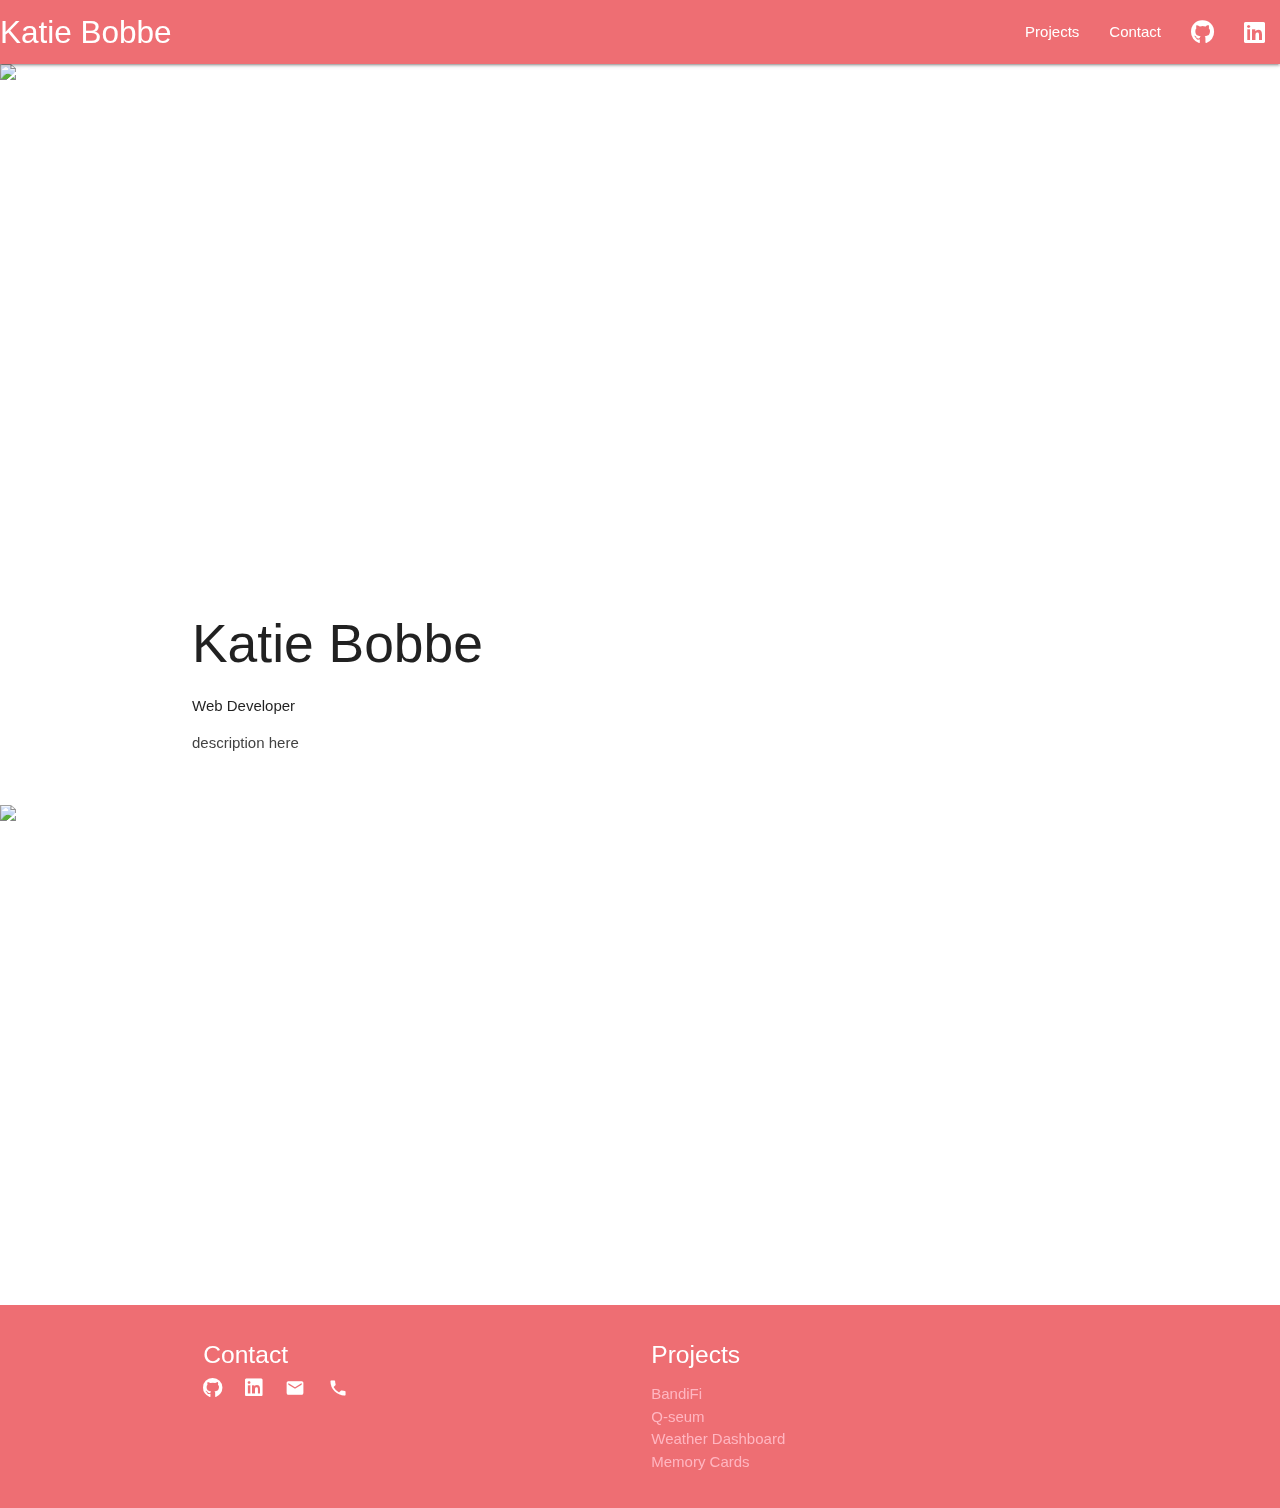
==== index.html @ ac1b7f36 "initial setup of files, basic layout of nav and footer. Testing out components of Materialize, such " ====
<!DOCTYPE html>
<html lang="en">
  <head>
    <meta charset="utf-8">
    <meta name="viewport" content="width=device-width, initial-scale=1">
    <title>Katie Bobbe</title>
    <link rel="stylesheet" type="text/css" href="assets/css/style.css">
    <link rel="stylesheet" href="https://cdnjs.cloudflare.com/ajax/libs/font-awesome/5.11.2/css/all.min.css">
    <link href="https://fonts.googleapis.com/icon?family=Material+Icons" rel="stylesheet">
    <!-- Compiled and minified CSS -->
    <link rel="stylesheet" href="https://cdnjs.cloudflare.com/ajax/libs/materialize/1.0.0/css/materialize.min.css">
    <!-- Compiled and minified JavaScript -->
    <script src="https://cdnjs.cloudflare.com/ajax/libs/materialize/1.0.0/js/materialize.min.js"></script>
    <script src="./script.js"></script>
  </head>
  <body>

    <!-- <header> -->
      <nav>
        <div class="nav-wrapper">
          <a href="index.html" class="brand-logo">Katie Bobbe</a>
          <ul id="nav-mobile" class="right hide-on-med-and-down">
            <li><a href="projects.html">Projects</a></li>
            <li><a href="contact.html">Contact</a></li>
            <li><a href="https://github.com/kcbobbe"><i class="fab fa-github"></i></a></li>
            <li><a href="https://www.linkedin.com/in/kcbobbe/"><i class="fab fa-linkedin"></i></a></li>  
          </ul>
        </div>
      </nav>
    <!-- </header> -->

    <main>
      <!-- <div class="container"> -->
        <!-- <div class="row"> -->
          <div class="parallax-container">
            <div class="parallax"><img src="https://images.unsplash.com/photo-1582207266577-363b4f2f00b1?ixlib=rb-1.2.1&ixid=eyJhcHBfaWQiOjEyMDd9&auto=format&fit=crop&w=2250&q=80"></div>
          </div>
          <div class="section white">
            <div class="row container">
              <h2 class="header">Katie Bobbe</h2>
              <p><strong>Web Developer</strong></p>
              <p class="grey-text text-darken-3 lighten-3">description here</p>
            </div>
          </div>
          <div class="parallax-container">
            <div class="parallax"><img src="https://images.unsplash.com/photo-1554976027-30fa74fd305f?ixlib=rb-1.2.1&ixid=eyJhcHBfaWQiOjEyMDd9&auto=format&fit=crop&w=2550&q=80" style="max-height: 900px"></div>
          </div>
      
        <!-- </div> -->
      <!-- </div> -->
    </main>
    
    <footer class="page-footer">
      <div class="container">
        <div class="row">
          <div class="col s6">
            <h5 class="white-text">Contact</h5>
            <div class="row">
              <div class="col">
                <a href="https://github.com/kcbobbe"><i class="fab fa-github" style="color:white; font-size:20px"></i></a>
              </div>
              <div class="col">
                <a href="https://www.linkedin.com/in/kcbobbe/"><i class="fab fa-linkedin" style="color:white; font-size:20px"></i></a>
              </div>
              <div class="col">
                <a href="https://www.linkedin.com/in/kcbobbe/"><i class="material-icons" style="color:white; font-size:20px">email</i></a>
              </div>
              <div class="col">
                <a href="https://www.linkedin.com/in/kcbobbe/"><i class="material-icons" style="color:white; font-size:20px">phone</i></a>
              </div>
            </div>
            <!-- <p class="grey-text text-lighten-4">You can use rows and columns here to organize your footer content.</p> -->
          </div>
          <div class="col s6">
            <h5 class="white-text">Projects</h5>
            <ul>
              <li>
                <a href="https://github.com/kcbobbe" style="color:lightpink">BandiFi</a>
              </li>
              <li>
                <a href="https://www.linkedin.com/in/kcbobbe/" style="color:lightpink">Q-seum</a>
              </li>
              <li>
                <a href="https://www.linkedin.com/in/kcbobbe/" style="color:lightpink">Weather Dashboard</a>
              </li> 
              <li>
                <a href="https://www.linkedin.com/in/kcbobbe/" style="color:lightpink">Memory Cards</a>
              </li> 
            </ul>
          </div>
        </div>
      </div>
    </footer>
    <script src="https://cdnjs.cloudflare.com/ajax/libs/jquery/3.2.1/jquery.min.js"></script>
  </body>
</html>
---- assets/css/style.css ----
body {
  display: flex;
  min-height: 100vh;
  flex-direction: column;
}

main {
  flex: 1 0 auto;
}

.parallax-container {
  height: 300;
}
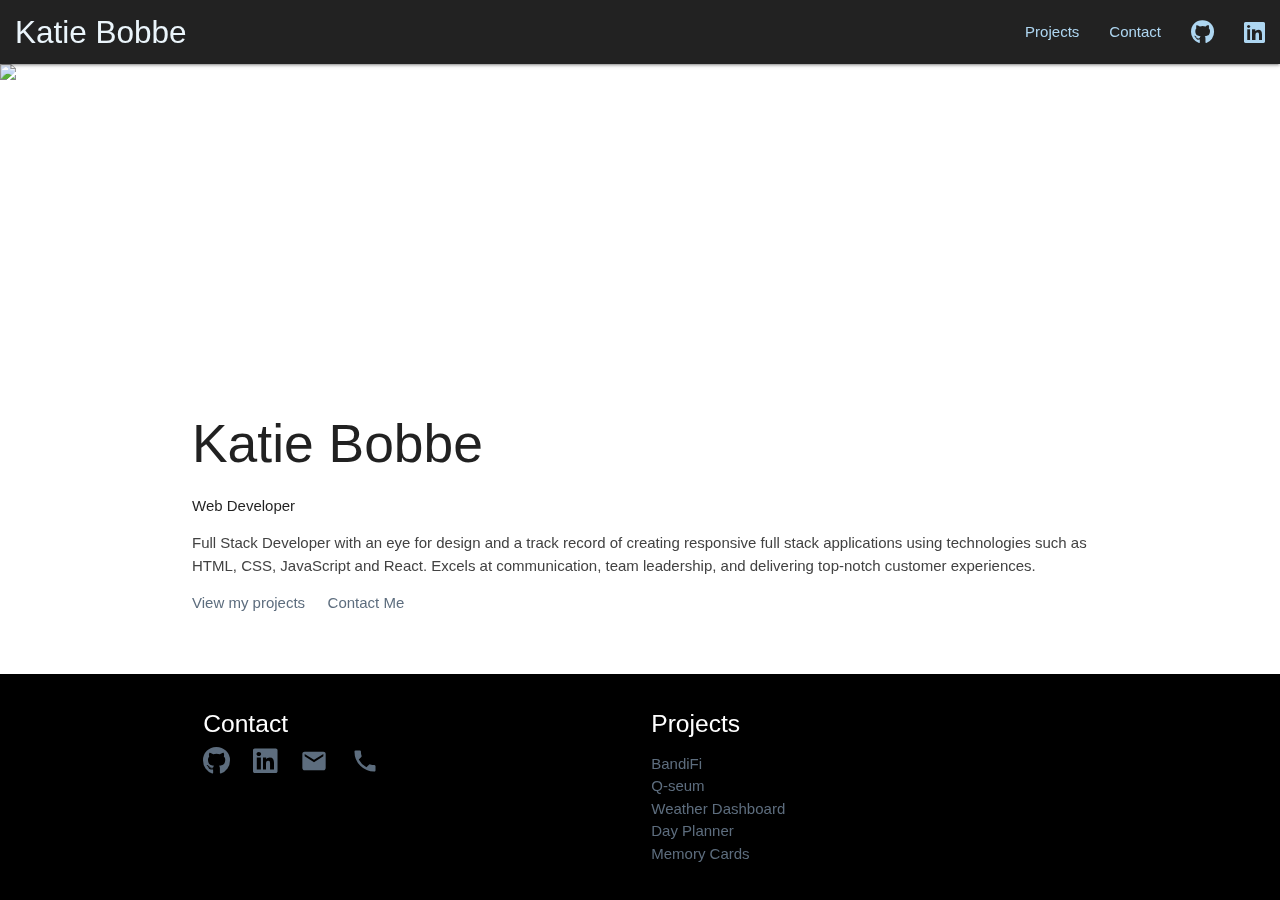
==== commit 48434e22: "decided not to use SASS because I would have to install packages using NPM and I'm not sure if it wo" ====
--- a/index.html
+++ b/index.html
@@ -33,41 +33,67 @@
       <!-- <div class="container"> -->
         <!-- <div class="row"> -->
           <div class="parallax-container">
-            <div class="parallax"><img src="https://images.unsplash.com/photo-1582207266577-363b4f2f00b1?ixlib=rb-1.2.1&ixid=eyJhcHBfaWQiOjEyMDd9&auto=format&fit=crop&w=2250&q=80"></div>
+            <!-- https://unsplash.com/photos/U9EWuhUzgs0 -->
+            <div class="parallax"><img src="assets/images/background4.jpg" style="max-width:800px"></div>
           </div>
           <div class="section white">
             <div class="row container">
               <h2 class="header">Katie Bobbe</h2>
               <p><strong>Web Developer</strong></p>
-              <p class="grey-text text-darken-3 lighten-3">description here</p>
+              <p class="grey-text text-darken-3 lighten-3">
+                Full Stack Developer with an eye for design and a track record of creating responsive full stack applications using technologies such as HTML, CSS, JavaScript and React. Excels at communication, team leadership, and delivering top-notch customer experiences.
+              </p>
+
+              <div class="row">
+                <div class="col" style="padding-left:0; margin-left:0">
+                  <a href="projects.html">
+                    View my projects
+                  </a>
+                </div>
+                <div class="col">
+                  <a href="contact.html">
+                    Contact Me
+                  </a>
+                </div>
+              </div>
+
+
             </div>
           </div>
-          <div class="parallax-container">
+          <!-- <div class="parallax-container">
             <div class="parallax"><img src="https://images.unsplash.com/photo-1554976027-30fa74fd305f?ixlib=rb-1.2.1&ixid=eyJhcHBfaWQiOjEyMDd9&auto=format&fit=crop&w=2550&q=80" style="max-height: 900px"></div>
-          </div>
+          </div> -->
       
         <!-- </div> -->
       <!-- </div> -->
     </main>
     
-    <footer class="page-footer">
+    <footer class="page-footer black">
       <div class="container">
         <div class="row">
           <div class="col s6">
             <h5 class="white-text">Contact</h5>
             <div class="row">
               <div class="col">
-                <a href="https://github.com/kcbobbe"><i class="fab fa-github" style="color:white; font-size:20px"></i></a>
+                <a href="https://github.com/kcbobbe"><i class="fab fa-github" style="font-size:28px"></i></a>
               </div>
               <div class="col">
-                <a href="https://www.linkedin.com/in/kcbobbe/"><i class="fab fa-linkedin" style="color:white; font-size:20px"></i></a>
+                <a href="https://www.linkedin.com/in/kcbobbe/">
+                  <i class="fab fa-linkedin" style="font-size:28px"></i>
+                </a>
               </div>
               <div class="col">
-                <a href="https://www.linkedin.com/in/kcbobbe/"><i class="material-icons" style="color:white; font-size:20px">email</i></a>
+                <a href="https://www.linkedin.com/in/kcbobbe/"><i class="material-icons icon-image-preview" style="font-size:28px">email</i></a>
               </div>
               <div class="col">
-                <a href="https://www.linkedin.com/in/kcbobbe/"><i class="material-icons" style="color:white; font-size:20px">phone</i></a>
+                <a href="https://www.linkedin.com/in/kcbobbe/"><i class="material-icons" style="font-size:28px">phone</i></a>
               </div>
+              <!-- <div class="col">
+                <div class="icons-preview">
+                  <i class="material-icons md-48" style="font-size:48px">assignment_returned</i>
+                  <div class="icon-caption">Resume</div>
+                </div>
+              </div> -->
             </div>
             <!-- <p class="grey-text text-lighten-4">You can use rows and columns here to organize your footer content.</p> -->
           </div>
@@ -75,16 +101,19 @@
             <h5 class="white-text">Projects</h5>
             <ul>
               <li>
-                <a href="https://github.com/kcbobbe" style="color:lightpink">BandiFi</a>
+                <a href="projects.html#project-swipe-1" style="color:lightpink">BandiFi</a>
               </li>
               <li>
-                <a href="https://www.linkedin.com/in/kcbobbe/" style="color:lightpink">Q-seum</a>
+                <a href="projects.html#project-swipe-2" style="color:lightpink">Q-seum</a>
               </li>
               <li>
-                <a href="https://www.linkedin.com/in/kcbobbe/" style="color:lightpink">Weather Dashboard</a>
+                <a href="projects.html#project-swipe-3" style="color:lightpink">Weather Dashboard</a>
               </li> 
               <li>
-                <a href="https://www.linkedin.com/in/kcbobbe/" style="color:lightpink">Memory Cards</a>
+                <a href="projects.html#project-swipe-4" style="color:lightpink">Day Planner</a>
+              </li> 
+              <li>
+                <a href="projects.html#project-swipe-5" style="color:lightpink">Memory Cards</a>
               </li> 
             </ul>
           </div>
--- a/assets/css/style.css
+++ b/assets/css/style.css
@@ -9,5 +9,27 @@
 }
 
 .parallax-container {
-  height: 300;
-}+  height: 300px!important;
+}
+
+nav {
+  background-color: #222222!important;
+}
+
+footer {
+  background-color: #222222!important;
+}
+
+/* fix the way the color hierarchy works */
+a {
+  color: #5D6D7E!important;
+}
+
+nav a {
+  color: #AED6F1!important;
+}
+
+.brand-logo {
+  margin-left: 1rem;
+  color: #EBF5FB!important;
+}
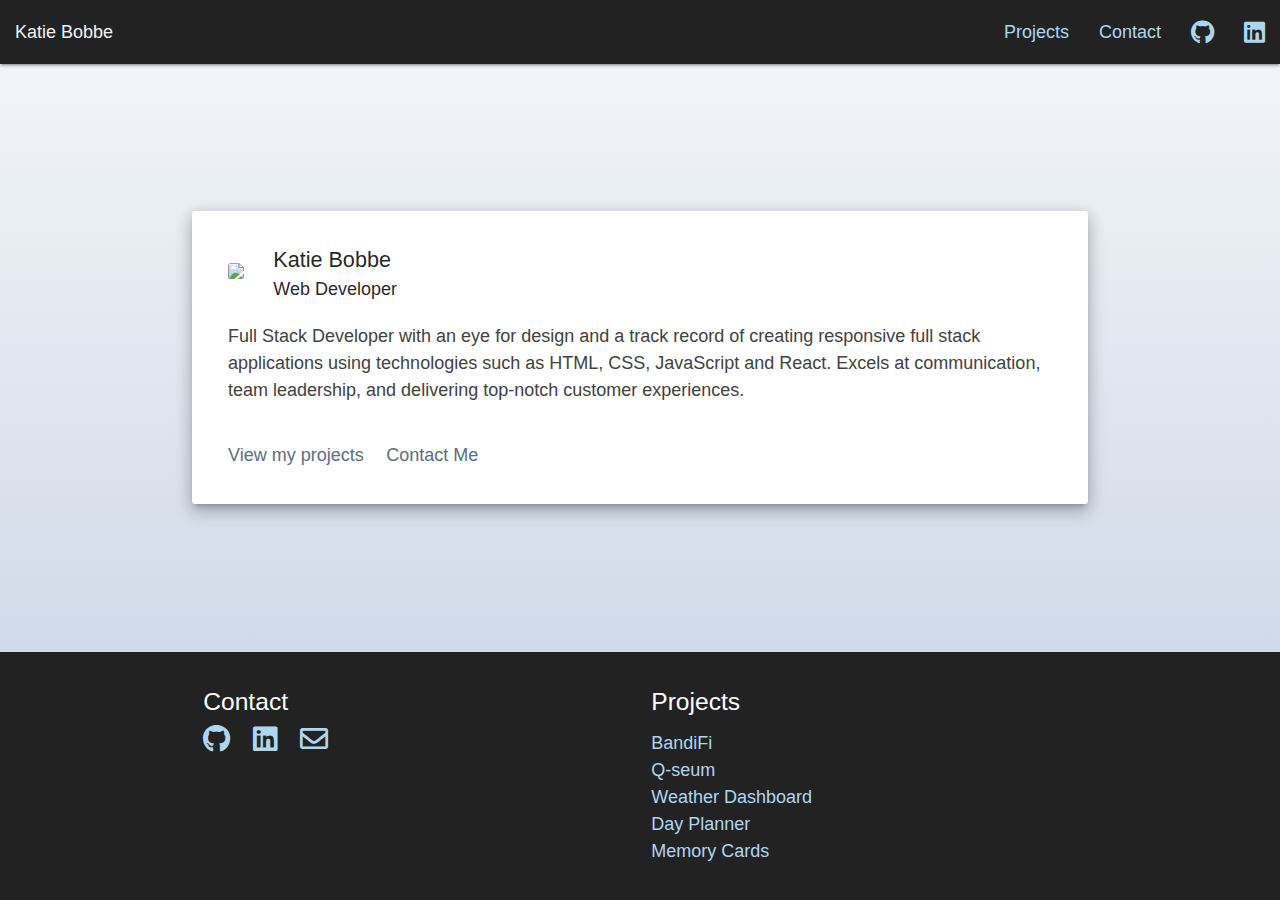
==== commit 8b672b49: "experimenting with single page application layout" ====
--- a/index.html
+++ b/index.html
@@ -20,7 +20,7 @@
         <div class="nav-wrapper">
           <a href="index.html" class="brand-logo">Katie Bobbe</a>
           <ul id="nav-mobile" class="right hide-on-med-and-down">
-            <li><a href="projects.html">Projects</a></li>
+            <li><a role="button" class="projectsButton">Projects</a></li>
             <li><a href="contact.html">Contact</a></li>
             <li><a href="https://github.com/kcbobbe"><i class="fab fa-github"></i></a></li>
             <li><a href="https://www.linkedin.com/in/kcbobbe/"><i class="fab fa-linkedin"></i></a></li>  
@@ -29,46 +29,212 @@
       </nav>
     <!-- </header> -->
 
-    <main>
-      <!-- <div class="container"> -->
+    <main class="valign-wrapper" id="mainView">
+      <div class="container front-page z-depth-3">
         <!-- <div class="row"> -->
-          <div class="parallax-container">
+          <!-- <div class="parallax-container"> -->
             <!-- https://unsplash.com/photos/U9EWuhUzgs0 -->
-            <div class="parallax"><img src="assets/images/background4.jpg" style="max-width:800px"></div>
-          </div>
-          <div class="section white">
-            <div class="row container">
-              <h2 class="header">Katie Bobbe</h2>
-              <p><strong>Web Developer</strong></p>
-              <p class="grey-text text-darken-3 lighten-3">
-                Full Stack Developer with an eye for design and a track record of creating responsive full stack applications using technologies such as HTML, CSS, JavaScript and React. Excels at communication, team leadership, and delivering top-notch customer experiences.
-              </p>
+            <!-- <div class="parallax"><img src="assets/images/background4.jpg" style="max-width:800px"></div> -->
+          <!-- </div> -->
+          <div class="section">
+            <!-- <div class="col s12 white z-depth-3" style="padding:0em 1em 1em 1em; border-radius:20px"></div> -->
+            <!-- <div class="row" style="border-radius: 3px; padding: 1em 2em; background-color:rgba(255,255,255,.5)"> -->
+            <div class="row valign-wrapper">
+              <div class="col" style="padding-left:0; padding-right:1em">
+                <img class="katiepic" src="assets/images/katiepic.jpg">
+              </div>
+       
+            <div class="col">
+              <div class="header" style="font-size:larger"><strong>Katie Bobbe</strong></div>
+              <div>Web Developer</div>
+            </div>
+          </div>
 
               <div class="row">
-                <div class="col" style="padding-left:0; margin-left:0">
-                  <a href="projects.html">
-                    View my projects
-                  </a>
-                </div>
-                <div class="col">
-                  <a href="contact.html">
-                    Contact Me
-                  </a>
-                </div>
-              </div>
-
-
-            </div>
-          </div>
+                <p class="grey-text text-darken-3 lighten-3">
+                  Full Stack Developer with an eye for design and a track record of creating responsive full stack applications using technologies such as HTML, CSS, JavaScript and React. Excels at communication, team leadership, and delivering top-notch customer experiences.
+                </p>
+              </div>
+
+                <div class="row">
+                  <div class="col" style="padding-left:0; margin-left:0">
+                    <a role="button" class="projectsButton">
+                      <strong>View my projects</strong>
+                    </a>
+                  </div>
+                  <div class="col">
+                    <a role="button" tabindex="0">
+                      <strong class="contactButton">Contact Me</strong>
+                    </a>
+                  </div>
+                </div>
+
+                <div class="row" style="display:none" id="moreContact">
+                  <div class="col" style="padding-left:0; margin-left:0">
+                    <a href="https://github.com/kcbobbe"><i class="fab fa-github" style="font-size:28px"></i> GitHub</a>
+                  </div>
+
+                  <div class="col" style="padding-left:0; margin-left:1em">
+                    <a href="https://www.linkedin.com/in/kcbobbe/">
+                      <i class="fab fa-linkedin" style="font-size:28px"></i> LinkedIn
+                    </a>
+                  </div>
+
+
+                  <div class="col" style="padding-left:0; margin-left:1em">
+                    <a href="https://www.linkedin.com/in/kcbobbe/"><i class="far fa-envelope" style="font-size:28px"></i> kcbobbe@gmail.com</a>
+                  </div>
+
+                </div>
+
+              </div>
+            </div>
+          </main>
+
           <!-- <div class="parallax-container">
             <div class="parallax"><img src="https://images.unsplash.com/photo-1554976027-30fa74fd305f?ixlib=rb-1.2.1&ixid=eyJhcHBfaWQiOjEyMDd9&auto=format&fit=crop&w=2550&q=80" style="max-height: 900px"></div>
           </div> -->
       
         <!-- </div> -->
-      <!-- </div> -->
+
+    <main id="projectsView" style="display:none">
+      <div class="container" style="margin-top: 2em;">
+        <div class="row" style="max-width:700px">
+          <div class="col s12 white z-depth-3" style="padding:0em 1em 1em 1em; border-radius: 3px">
+            <ul class="tabs tabs-fixed-width">
+              <li class="tab col s3"><a href="#project-swipe-1">BandiFi</a></li>
+              <li class="tab col s3"><a href="#project-swipe-2">Q-seum</a></li>
+              <li class="tab col s3"><a href="#project-swipe-3">Weather</a></li>
+              <li class="tab col s3"><a href="#project-swipe-4">Planner</a></li>
+              <li class="tab col s3"><a href="#project-swipe-5">Memory Cards</a></li>
+
+            </ul>
+            <div id="project-swipe-1" class="col s12">
+
+                  <div class="card">
+                    <div class="card-image">
+                      <img class="materialboxed" src="assets/images/bandifi.png">
+                    </div>
+                    <div class="card-content">
+                      <p>Discover events, top songs, and related artists of your favorite bands.</p>
+                      <div class="chip-holder">
+                        <div class="chip">JavaScript</div>
+                        <div class="chip">HTML</div>
+                        <div class = "chip">CSS</div>
+                        <div class = "chip">jQuery</div>
+                        <div class = "chip">Bulma</div>
+                        <div class= "chip">Bandsintown API</div>
+                        <div class = "chip">iTunes Search API</div>
+                        <div class = "chip">TasteDive API</div>
+                        <div class = "chip">Moment.js</div>
+                      </div>
+                    </div>
+                    <div class="card-action">
+                      <a href="https://github.com/kcbobbe/project1">GitHub</a>
+                      <a href="https://kcbobbe.github.io/project1">Website</a>
+                    </div>
+                  </div>
+                </div>
+
+            <div id="project-swipe-2" class="col s12">
+
+              <div class="card">
+                <div class="card-image" style="background-color:rgb(45,45,45)">
+                  <img class="materialboxed" data-caption="Q-seum" style = "width:80%; margin:auto" src="assets/images/qseum.png">
+                </div>
+                <div class="card-content">
+                  <p>A mobile-first web application that uses personalized QR codes to support a more pleasant and efficient check-in experience for museum members and visitors.</p>
+                  <div class="chip-holder">
+                    <div class="chip">JavaScript</div>
+                    <div class="chip">HTML</div>
+                    <div class = "chip">CSS</div>
+                    <div class = "chip">Bulma</div>
+                    <div class = "chip">React</div>
+                    <div class= "chip">Firebase</div>
+                  </div>
+                </div>
+                <div class="card-action">
+                  <a href="https://github.com/Q-seum/qseum-frontend">GitHub</a>
+                  <a href="https://q-seum.firebaseapp.com/">Website</a>
+                </div>
+              </div>
+
+            </div>
+
+            <div id="project-swipe-3" class="col s12">
+              <div class="card">
+                <div class="card-image">
+                  <img class="materialboxed" src="assets/images/weather.png">
+                </div>
+                <div class="card-content">
+                  <p>Check current weather conditions and 5-day weather forecast by location using a simple, clean interface.</p>
+                  <div class="chip-holder">
+                    <div class="chip">JavaScript</div>
+                    <div class="chip">HTML</div>
+                    <div class = "chip">CSS</div>
+                    <div class = "chip">Bulma</div>
+                    <div class = "chip">OpenWeather API</div>
+                    <div class = "chip">Geolocation API</div>
+                    <div class = "chip">Moment.js</div>
+                  </div>
+                </div>
+                <div class="card-action">
+                  <a href="https://github.com/kcbobbe/weather-dashboard">GitHub</a>
+                  <a href="https://kcbobbe.github.io/weather-dashboard/">Website</a>
+                </div>
+              </div>
+            </div>
+
+            <div id="project-swipe-4" class="col s12">
+              <div class="card">
+                <div class="card-image">
+                  <img class="materialboxed" src="assets/images/planner.png">
+                </div>
+                <div class="card-content">
+                  <p>Keep track of your work day with this daily planner.</p>
+                  <div class="chip-holder">
+                    <div class="chip">JavaScript</div>
+                    <div class="chip">HTML</div>
+                    <div class ="chip">CSS</div>
+                    <div class = "chip">jQuery</div>
+                    <div class = "chip">Bootstrap</div>
+                    <div class = "chip">Moment.js</div>
+                  </div>
+                </div>
+                <div class="card-action">
+                  <a href="https://github.com/kcbobbe/day-planner">GitHub</a>
+                  <a href="https://kcbobbe.github.io/day-planner/">Website</a>
+                </div>
+              </div>
+            </div>
+
+            <div id="project-swipe-5" class="col s12">
+              <div class="card">
+                <div class="card-image">
+                  <img class="materialboxed" src="assets/images/memory-cards.png">
+                </div>
+                <div class="card-content">
+                  <p>Share and discuss memories and stories about your favorite video games</p>
+                  <div class="chip-holder">
+                    <div class="chip">JavaScript</div>
+                    <div class="chip">HTML</div>
+                    <div class ="chip">CSS</div>
+                    <div class = "chip">Firebase</div>
+                    <div class = "chip">React</div>
+                  </div>
+                  <div class="card-action">
+                    <a href="https://github.com/kcbobbe/memory-cards">GitHub</a>
+                    <a href="https://memory-cards-5a4ad.firebaseapp.com/">Website</a>
+                  </div>
+              </div>
+            </div>
+          </div>
+        </div>
+      </div>
+      </div>
     </main>
     
-    <footer class="page-footer black">
+    <footer class="page-footer">
       <div class="container">
         <div class="row">
           <div class="col s6">
@@ -83,10 +249,9 @@
                 </a>
               </div>
               <div class="col">
-                <a href="https://www.linkedin.com/in/kcbobbe/"><i class="material-icons icon-image-preview" style="font-size:28px">email</i></a>
-              </div>
-              <div class="col">
-                <a href="https://www.linkedin.com/in/kcbobbe/"><i class="material-icons" style="font-size:28px">phone</i></a>
+                <a href="https://www.linkedin.com/in/kcbobbe/">
+                  <i class="far fa-envelope" style="font-size:28px"></i>
+                </a>
               </div>
               <!-- <div class="col">
                 <div class="icons-preview">
@@ -99,21 +264,21 @@
           </div>
           <div class="col s6">
             <h5 class="white-text">Projects</h5>
-            <ul>
-              <li>
-                <a href="projects.html#project-swipe-1" style="color:lightpink">BandiFi</a>
+            <ul class="projectLinks">
+              <li class="projectLink">
+                <a href="#project-swipe-1">BandiFi</a>
               </li>
-              <li>
-                <a href="projects.html#project-swipe-2" style="color:lightpink">Q-seum</a>
+              <li class="projectLink">
+                <a href="#project-swipe-2">Q-seum</a>
               </li>
-              <li>
-                <a href="projects.html#project-swipe-3" style="color:lightpink">Weather Dashboard</a>
+              <li class="projectLink">
+                <a href="#project-swipe-3">Weather Dashboard</a>
               </li> 
-              <li>
-                <a href="projects.html#project-swipe-4" style="color:lightpink">Day Planner</a>
+              <li class="projectLink">
+                <a href="#project-swipe-4">Day Planner</a>
               </li> 
-              <li>
-                <a href="projects.html#project-swipe-5" style="color:lightpink">Memory Cards</a>
+              <li class="projectLink">
+                <a href="index.html/#project-swipe-5">Memory Cards</a>
               </li> 
             </ul>
           </div>
--- a/assets/css/style.css
+++ b/assets/css/style.css
@@ -8,8 +8,9 @@
   flex: 1 0 auto;
 }
 
-.parallax-container {
+.hero-container {
   height: 300px!important;
+  background-image: linear-gradient(to top, #a18cd1 0%, #fbc2eb 100%)!important;
 }
 
 nav {
@@ -27,9 +28,45 @@
 
 nav a {
   color: #AED6F1!important;
+  font-size:larger!important;
+}
+
+footer a{
+  color: #AED6F1!important;
+  font-size:larger!important;
 }
 
 .brand-logo {
   margin-left: 1rem;
   color: #EBF5FB!important;
 }
+
+.chip-holder{
+  margin-top: 1rem;
+}
+
+body {
+  /* background-image: url("https://assets.website-files.com/5bfd1275cc56e15ce750b18e/5c289afb9a15757152893aa7_70.%20Honeydew.jpg"); */
+  /* background-image: linear-gradient(0deg, #a1c4fd 0%, #c2e9fb 100%); */
+  background-image: linear-gradient(180deg, #f5f7fa 0%, #c3cfe2 100%);
+}
+
+.front-page {
+  font-size:larger;
+  background-color:white;
+  padding:1em 2em 0em 2em;
+  margin: 2em auto!important;
+  border-radius: 3px;
+  max-width:1200px!important;
+}
+
+.brand-logo {
+  font-size:large!important;
+}
+
+.katiepic {
+  max-height:150px;
+  border-radius:3px;
+  margin-left:0;
+}
+
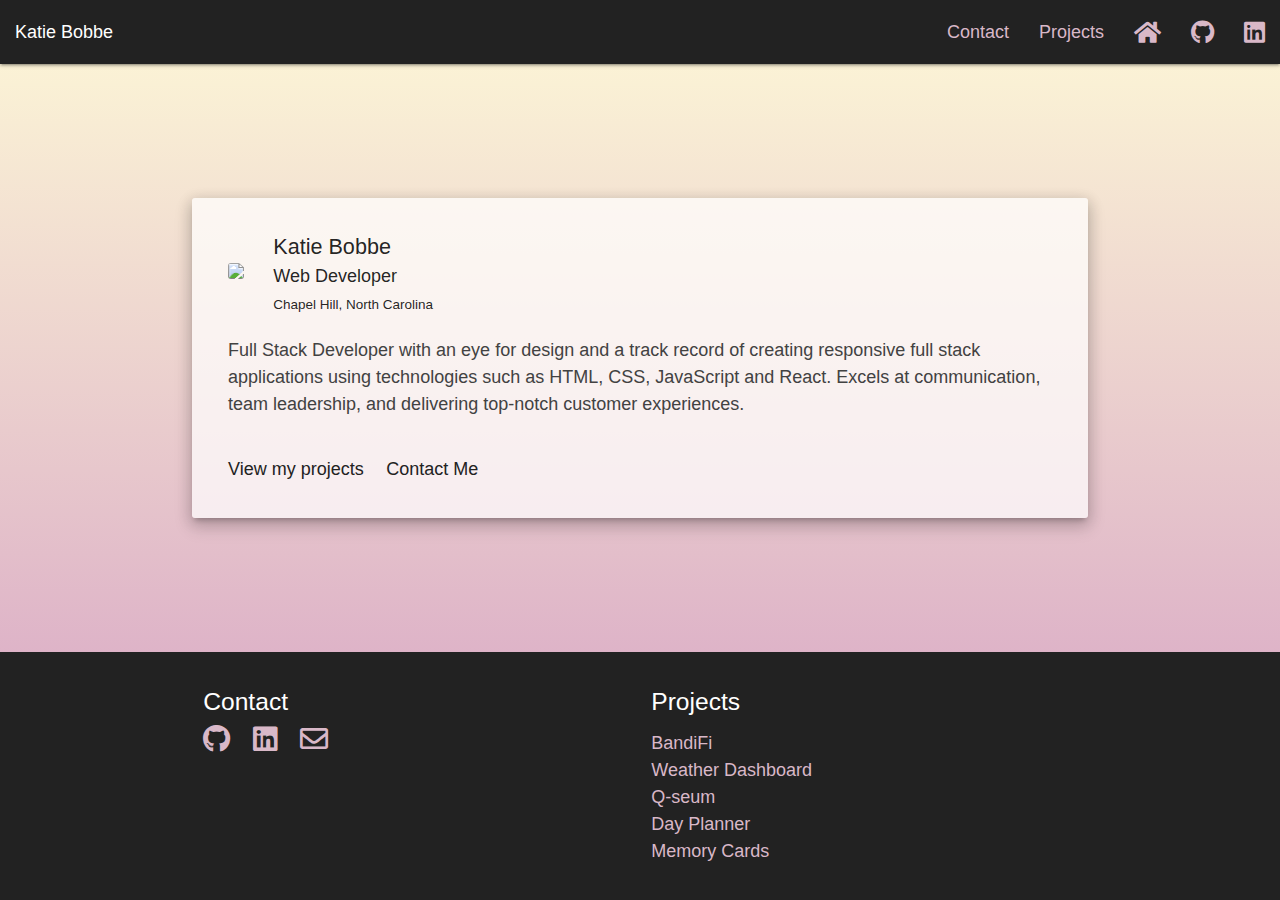
==== commit 9c2ac4ba: "added hamburger bar for mobile" ====
--- a/index.html
+++ b/index.html
@@ -19,15 +19,66 @@
       <nav>
         <div class="nav-wrapper">
           <a href="index.html" class="brand-logo">Katie Bobbe</a>
+          <a href="#" data-target="mobile-demo" class="sidenav-trigger"><i class="material-icons">menu</i></a>
           <ul id="nav-mobile" class="right hide-on-med-and-down">
-            <li><a role="button" class="projectsButton">Projects</a></li>
-            <li><a href="contact.html">Contact</a></li>
+            <li><a role="button" class="contact-nav">Contact</a></li>
+            <li><a href="projects.html">Projects</a></li>
+            <li><a href="index.html"><i class="fas fa-home"></i></a></li>
             <li><a href="https://github.com/kcbobbe"><i class="fab fa-github"></i></a></li>
             <li><a href="https://www.linkedin.com/in/kcbobbe/"><i class="fab fa-linkedin"></i></a></li>  
           </ul>
         </div>
       </nav>
+
+      <ul class="sidenav" id="mobile-demo">
+        <li><a href="index.html"><i class="fas fa-home"></i>Home</a></li>
+        <li><a href="https://github.com/kcbobbe"><i class="fab fa-github"></i>GitHub</a></li>
+        <li><a href="https://www.linkedin.com/in/kcbobbe/"><i class="fab fa-linkedin"></i>LinkedIn</a></li>  
+        <li style="font-size:large"><a href="projects.html">Projects</a></li>
+        <li class="projectLink">
+          <a href="projects.html#project-swipe-1"><i class="fas fa-music"></i>BandiFi</a>
+        </li>
+        <li class="projectLink">
+          <a href="projects.html#project-swipe-2"><i class="fas fa-cloud"></i>Weather Dashboard</a>
+        </li> 
+        <li class="projectLink">
+          <a href="projects.html#project-swipe-3"><i class="fas fa-map-signs"></i>Q-seum</a>
+        </li>
+        <li class="projectLink">
+          <a href="projects.html#project-swipe-4"><i class="fa fa-calendar" aria-hidden="true"></i>Day Planner</a>
+        </li> 
+        <li class="projectLink">
+          <a href="projects.html#project-swipe-5"><i class="fas fa-user-edit"></i>Memory Cards</a>
+        </li> 
+      </ul>
     <!-- </header> -->
+    <section class="contact-bar right-align" style="display:none">
+
+      <div class="row " style="margin-top:20px; display: inline-block" id="moreContact">
+
+        <div class="right-align">
+
+        <div class="col" style="padding-left:0; margin-left:0">
+          <a target="_blank" href="https://github.com/kcbobbe"><i class="fab fa-github" ></i> GitHub</a>
+        </div>
+
+        <div class="col" style="padding-left:0; margin-left:1em">
+          <a target="_blank" href="https://www.linkedin.com/in/kcbobbe/">
+            <i class="fab fa-linkedin"></i> LinkedIn
+          </a>
+        </div>
+
+        <div class="col" style="padding-left:0; margin-left:1em">
+          <a href="mailto:kcbobbe@gmail.com"><i class="far fa-envelope"></i> kcbobbe@gmail.com</a>
+        </div>
+
+        <div class="col" style="padding-left:0; margin-left:1em">
+          <a target="_blank" href="assets/Bobbe_Resume_2020.pdf"><i class="fas fa-file-download"></i> Resume </a>
+        </div>
+      </div>
+
+      </div>
+    </section>
 
     <main class="valign-wrapper" id="mainView">
       <div class="container front-page z-depth-3">
@@ -47,6 +98,7 @@
             <div class="col">
               <div class="header" style="font-size:larger"><strong>Katie Bobbe</strong></div>
               <div>Web Developer</div>
+              <small>Chapel Hill, North Carolina</small>
             </div>
           </div>
 
@@ -58,181 +110,43 @@
 
                 <div class="row">
                   <div class="col" style="padding-left:0; margin-left:0">
-                    <a role="button" class="projectsButton">
+                    <a href="projects.html">
                       <strong>View my projects</strong>
                     </a>
                   </div>
                   <div class="col">
-                    <a role="button" tabindex="0">
-                      <strong class="contactButton">Contact Me</strong>
+                    <a role="button" class="contact-button" tabindex="0">
+                      <strong>Contact Me</strong>
                     </a>
                   </div>
                 </div>
 
-                <div class="row" style="display:none" id="moreContact">
+                <div class="row contact-more" style="display:none">
                   <div class="col" style="padding-left:0; margin-left:0">
-                    <a href="https://github.com/kcbobbe"><i class="fab fa-github" style="font-size:28px"></i> GitHub</a>
+                    <a target="_blank" href="https://github.com/kcbobbe"><i class="fab fa-github"></i> GitHub</a>
                   </div>
 
                   <div class="col" style="padding-left:0; margin-left:1em">
-                    <a href="https://www.linkedin.com/in/kcbobbe/">
-                      <i class="fab fa-linkedin" style="font-size:28px"></i> LinkedIn
+                    <a target="_blank" href="https://www.linkedin.com/in/kcbobbe/">
+                      <i class="fab fa-linkedin"></i> LinkedIn
                     </a>
                   </div>
 
+                  <div class="col" style="padding-left:0; margin-left:1em">
+                    <a href="https://www.linkedin.com/in/kcbobbe/"><i class="far fa-envelope"></i> kcbobbe@gmail.com</a>
+                  </div>
 
                   <div class="col" style="padding-left:0; margin-left:1em">
-                    <a href="https://www.linkedin.com/in/kcbobbe/"><i class="far fa-envelope" style="font-size:28px"></i> kcbobbe@gmail.com</a>
+                    <a href="assets/Bobbe_Resume_2020.pdf"><i class="fas fa-file-download"></i> Resume </a>
                   </div>
+
+
 
                 </div>
 
               </div>
             </div>
           </main>
-
-          <!-- <div class="parallax-container">
-            <div class="parallax"><img src="https://images.unsplash.com/photo-1554976027-30fa74fd305f?ixlib=rb-1.2.1&ixid=eyJhcHBfaWQiOjEyMDd9&auto=format&fit=crop&w=2550&q=80" style="max-height: 900px"></div>
-          </div> -->
-      
-        <!-- </div> -->
-
-    <main id="projectsView" style="display:none">
-      <div class="container" style="margin-top: 2em;">
-        <div class="row" style="max-width:700px">
-          <div class="col s12 white z-depth-3" style="padding:0em 1em 1em 1em; border-radius: 3px">
-            <ul class="tabs tabs-fixed-width">
-              <li class="tab col s3"><a href="#project-swipe-1">BandiFi</a></li>
-              <li class="tab col s3"><a href="#project-swipe-2">Q-seum</a></li>
-              <li class="tab col s3"><a href="#project-swipe-3">Weather</a></li>
-              <li class="tab col s3"><a href="#project-swipe-4">Planner</a></li>
-              <li class="tab col s3"><a href="#project-swipe-5">Memory Cards</a></li>
-
-            </ul>
-            <div id="project-swipe-1" class="col s12">
-
-                  <div class="card">
-                    <div class="card-image">
-                      <img class="materialboxed" src="assets/images/bandifi.png">
-                    </div>
-                    <div class="card-content">
-                      <p>Discover events, top songs, and related artists of your favorite bands.</p>
-                      <div class="chip-holder">
-                        <div class="chip">JavaScript</div>
-                        <div class="chip">HTML</div>
-                        <div class = "chip">CSS</div>
-                        <div class = "chip">jQuery</div>
-                        <div class = "chip">Bulma</div>
-                        <div class= "chip">Bandsintown API</div>
-                        <div class = "chip">iTunes Search API</div>
-                        <div class = "chip">TasteDive API</div>
-                        <div class = "chip">Moment.js</div>
-                      </div>
-                    </div>
-                    <div class="card-action">
-                      <a href="https://github.com/kcbobbe/project1">GitHub</a>
-                      <a href="https://kcbobbe.github.io/project1">Website</a>
-                    </div>
-                  </div>
-                </div>
-
-            <div id="project-swipe-2" class="col s12">
-
-              <div class="card">
-                <div class="card-image" style="background-color:rgb(45,45,45)">
-                  <img class="materialboxed" data-caption="Q-seum" style = "width:80%; margin:auto" src="assets/images/qseum.png">
-                </div>
-                <div class="card-content">
-                  <p>A mobile-first web application that uses personalized QR codes to support a more pleasant and efficient check-in experience for museum members and visitors.</p>
-                  <div class="chip-holder">
-                    <div class="chip">JavaScript</div>
-                    <div class="chip">HTML</div>
-                    <div class = "chip">CSS</div>
-                    <div class = "chip">Bulma</div>
-                    <div class = "chip">React</div>
-                    <div class= "chip">Firebase</div>
-                  </div>
-                </div>
-                <div class="card-action">
-                  <a href="https://github.com/Q-seum/qseum-frontend">GitHub</a>
-                  <a href="https://q-seum.firebaseapp.com/">Website</a>
-                </div>
-              </div>
-
-            </div>
-
-            <div id="project-swipe-3" class="col s12">
-              <div class="card">
-                <div class="card-image">
-                  <img class="materialboxed" src="assets/images/weather.png">
-                </div>
-                <div class="card-content">
-                  <p>Check current weather conditions and 5-day weather forecast by location using a simple, clean interface.</p>
-                  <div class="chip-holder">
-                    <div class="chip">JavaScript</div>
-                    <div class="chip">HTML</div>
-                    <div class = "chip">CSS</div>
-                    <div class = "chip">Bulma</div>
-                    <div class = "chip">OpenWeather API</div>
-                    <div class = "chip">Geolocation API</div>
-                    <div class = "chip">Moment.js</div>
-                  </div>
-                </div>
-                <div class="card-action">
-                  <a href="https://github.com/kcbobbe/weather-dashboard">GitHub</a>
-                  <a href="https://kcbobbe.github.io/weather-dashboard/">Website</a>
-                </div>
-              </div>
-            </div>
-
-            <div id="project-swipe-4" class="col s12">
-              <div class="card">
-                <div class="card-image">
-                  <img class="materialboxed" src="assets/images/planner.png">
-                </div>
-                <div class="card-content">
-                  <p>Keep track of your work day with this daily planner.</p>
-                  <div class="chip-holder">
-                    <div class="chip">JavaScript</div>
-                    <div class="chip">HTML</div>
-                    <div class ="chip">CSS</div>
-                    <div class = "chip">jQuery</div>
-                    <div class = "chip">Bootstrap</div>
-                    <div class = "chip">Moment.js</div>
-                  </div>
-                </div>
-                <div class="card-action">
-                  <a href="https://github.com/kcbobbe/day-planner">GitHub</a>
-                  <a href="https://kcbobbe.github.io/day-planner/">Website</a>
-                </div>
-              </div>
-            </div>
-
-            <div id="project-swipe-5" class="col s12">
-              <div class="card">
-                <div class="card-image">
-                  <img class="materialboxed" src="assets/images/memory-cards.png">
-                </div>
-                <div class="card-content">
-                  <p>Share and discuss memories and stories about your favorite video games</p>
-                  <div class="chip-holder">
-                    <div class="chip">JavaScript</div>
-                    <div class="chip">HTML</div>
-                    <div class ="chip">CSS</div>
-                    <div class = "chip">Firebase</div>
-                    <div class = "chip">React</div>
-                  </div>
-                  <div class="card-action">
-                    <a href="https://github.com/kcbobbe/memory-cards">GitHub</a>
-                    <a href="https://memory-cards-5a4ad.firebaseapp.com/">Website</a>
-                  </div>
-              </div>
-            </div>
-          </div>
-        </div>
-      </div>
-      </div>
-    </main>
     
     <footer class="page-footer">
       <div class="container">
@@ -241,44 +155,38 @@
             <h5 class="white-text">Contact</h5>
             <div class="row">
               <div class="col">
-                <a href="https://github.com/kcbobbe"><i class="fab fa-github" style="font-size:28px"></i></a>
+                <a target="_blank" href="https://github.com/kcbobbe"><i class="fab fa-github" style="font-size:28px"></i></a>
               </div>
               <div class="col">
-                <a href="https://www.linkedin.com/in/kcbobbe/">
+                <a target= "_blank" href="https://www.linkedin.com/in/kcbobbe/">
                   <i class="fab fa-linkedin" style="font-size:28px"></i>
                 </a>
               </div>
               <div class="col">
-                <a href="https://www.linkedin.com/in/kcbobbe/">
+                <a href="mailto:kcbobbe@gmail.com">
                   <i class="far fa-envelope" style="font-size:28px"></i>
                 </a>
               </div>
-              <!-- <div class="col">
-                <div class="icons-preview">
-                  <i class="material-icons md-48" style="font-size:48px">assignment_returned</i>
-                  <div class="icon-caption">Resume</div>
-                </div>
-              </div> -->
+  
             </div>
-            <!-- <p class="grey-text text-lighten-4">You can use rows and columns here to organize your footer content.</p> -->
           </div>
           <div class="col s6">
             <h5 class="white-text">Projects</h5>
             <ul class="projectLinks">
               <li class="projectLink">
-                <a href="#project-swipe-1">BandiFi</a>
+                <a href="projects.html#project-swipe-1">BandiFi</a>
               </li>
               <li class="projectLink">
-                <a href="#project-swipe-2">Q-seum</a>
+                <a href="projects.html#project-swipe-2">Weather Dashboard</a>
+              </li> 
+              <li class="projectLink">
+                <a href="projects.html#project-swipe-3">Q-seum</a>
               </li>
               <li class="projectLink">
-                <a href="#project-swipe-3">Weather Dashboard</a>
+                <a href="projects.html#project-swipe-4">Day Planner</a>
               </li> 
               <li class="projectLink">
-                <a href="#project-swipe-4">Day Planner</a>
-              </li> 
-              <li class="projectLink">
-                <a href="index.html/#project-swipe-5">Memory Cards</a>
+                <a href="projects.html#project-swipe-5">Memory Cards</a>
               </li> 
             </ul>
           </div>
--- a/assets/css/style.css
+++ b/assets/css/style.css
@@ -23,22 +23,24 @@
 
 /* fix the way the color hierarchy works */
 a {
-  color: #5D6D7E!important;
+  color: #222222!important;
 }
 
 nav a {
-  color: #AED6F1!important;
+  /* color: #AED6F1!important; */
+  color: rgb(217,184,200)!important;
   font-size:larger!important;
 }
 
 footer a{
-  color: #AED6F1!important;
+  /* color: #AED6F1!important; */
+  color: rgb(217,184,200)!important;
   font-size:larger!important;
 }
 
 .brand-logo {
   margin-left: 1rem;
-  color: #EBF5FB!important;
+  color: white!important;
 }
 
 .chip-holder{
@@ -48,12 +50,13 @@
 body {
   /* background-image: url("https://assets.website-files.com/5bfd1275cc56e15ce750b18e/5c289afb9a15757152893aa7_70.%20Honeydew.jpg"); */
   /* background-image: linear-gradient(0deg, #a1c4fd 0%, #c2e9fb 100%); */
-  background-image: linear-gradient(180deg, #f5f7fa 0%, #c3cfe2 100%);
+  /* background-image: linear-gradient(180deg, #f5f7fa 0%, #c3cfe2 100%); */
+  background-image: linear-gradient(to top, #d299c2 0%, #fef9d7 100%);
 }
 
 .front-page {
   font-size:larger;
-  background-color:white;
+  background-color: rgba(255,255,255,.7);
   padding:1em 2em 0em 2em;
   margin: 2em auto!important;
   border-radius: 3px;
@@ -70,3 +73,15 @@
   margin-left:0;
 }
 
+.contact-bar{
+  background-color: rgb(217,184,200);
+  /* color: #222222!important; */
+}
+
+/* .contact-bar i{
+  margin-right: .5em;
+} */
+
+.contact-button:hover{
+  cursor: pointer;
+}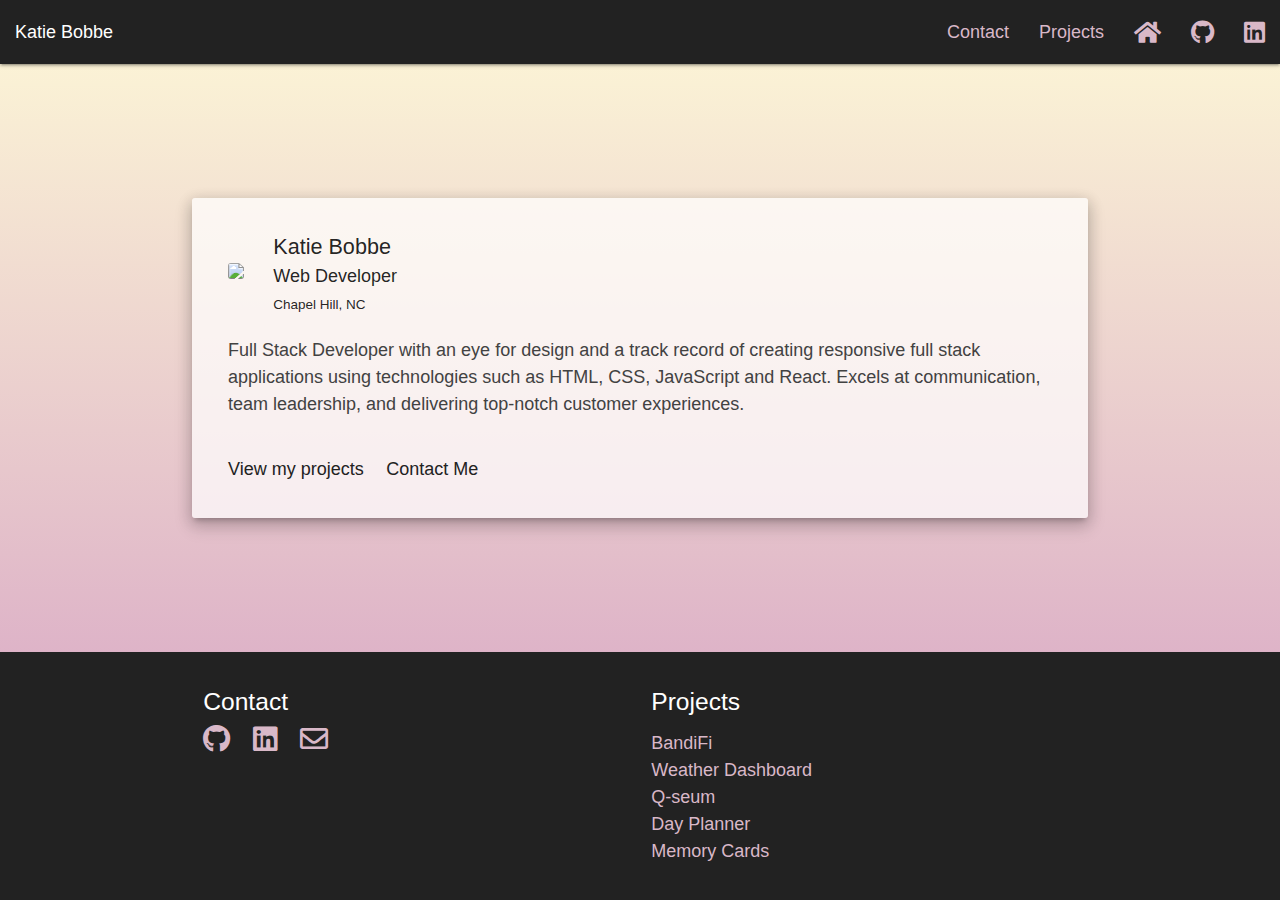
==== commit bf5e4d21: "improved styling of the mobile/tablet sidebar links" ====
--- a/index.html
+++ b/index.html
@@ -34,7 +34,7 @@
         <li><a href="index.html"><i class="fas fa-home"></i>Home</a></li>
         <li><a href="https://github.com/kcbobbe"><i class="fab fa-github"></i>GitHub</a></li>
         <li><a href="https://www.linkedin.com/in/kcbobbe/"><i class="fab fa-linkedin"></i>LinkedIn</a></li>  
-        <li style="font-size:large"><a href="projects.html">Projects</a></li>
+        <li class="grey lighten-4"><a href="projects.html">Projects:</a></li>
         <li class="projectLink">
           <a href="projects.html#project-swipe-1"><i class="fas fa-music"></i>BandiFi</a>
         </li>
@@ -98,7 +98,7 @@
             <div class="col">
               <div class="header" style="font-size:larger"><strong>Katie Bobbe</strong></div>
               <div>Web Developer</div>
-              <small>Chapel Hill, North Carolina</small>
+              <small>Chapel Hill, NC</small>
             </div>
           </div>
 
--- a/assets/css/style.css
+++ b/assets/css/style.css
@@ -84,4 +84,8 @@
 
 .contact-button:hover{
   cursor: pointer;
-}+}
+
+.sidenav i {
+margin:0!important;
+}
